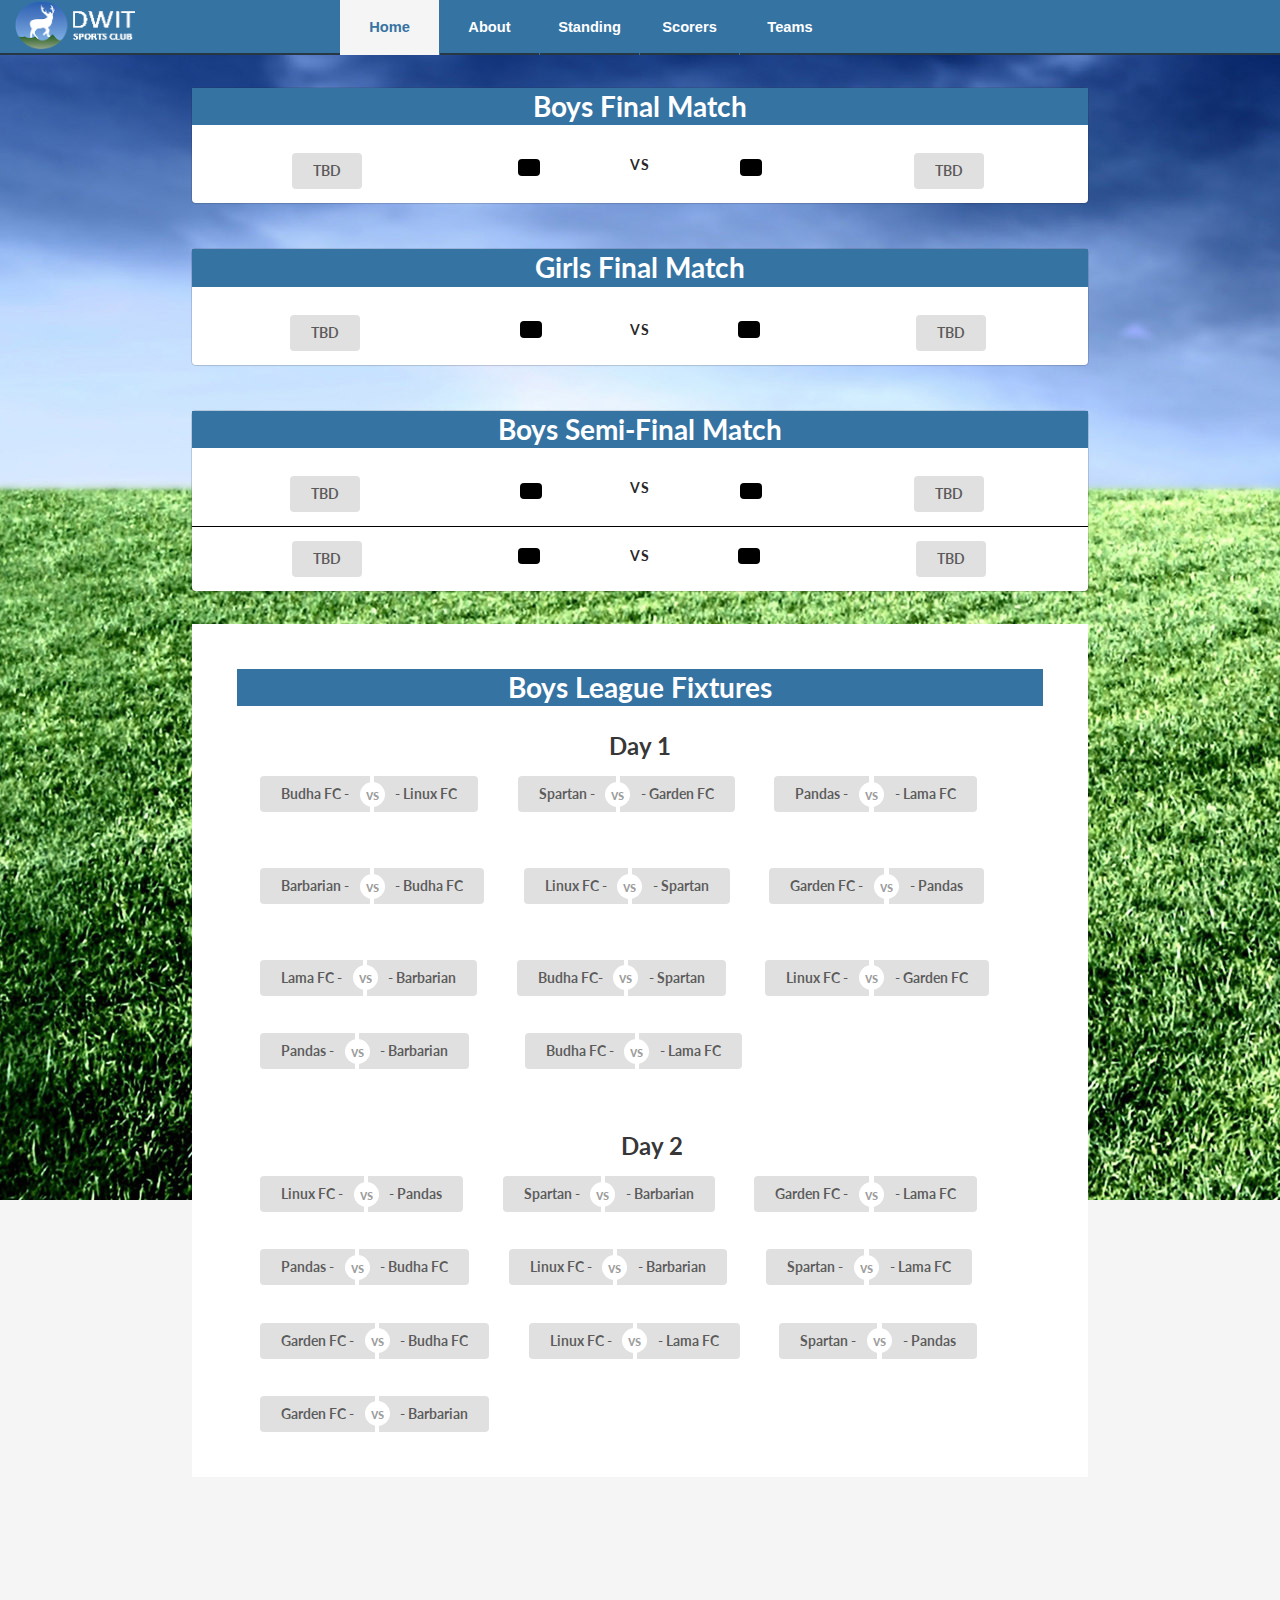
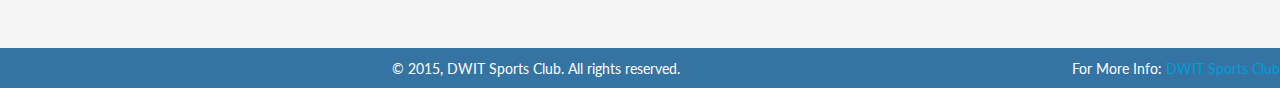
==== index.html @ 23d56b99 "DWIT Futsal Tournament Record" ====
<!DOCTYPE html>
<html>
<head>
	<title>DWIT FUTSAL</title>
	<meta name="viewport" content="width=device-width, initial-scale=1, maximum-scale=1">
	<link rel="shortcut icon" href="img/deerwalk.png" type="image/png"/>
	<link rel="stylesheet" href="normalize.css">
	<link rel="stylesheet" href="style.css">
	<link href='fonts/css?family=PT+Sans:400,700' rel='stylesheet' type='text/css'>
	<script src="js/jquery.js"></script>
	<link rel="stylesheet" type="text/css" href="semantic/dist/semantic.min.css">
	<link rel="stylesheet" type="text/css" href="semantic/examples/kitchensink.css">
	<script src="semantic/dist/semantic.min.js"></script>
	<script>
		$(function() {
			var pull = $('#pull');
				menu = $('nav ul');
				menuHeight = menu.height();

			$(pull).on('click', function(e) {
				e.preventDefault();
				menu.slideToggle();
			});

			$(window).resize(function(){
        		var w = $(window).width();
        		if(w > 320 && menu.is(':hidden')) {
        			menu.removeAttr('style');
        		}
    		});
		});
	</script>
	<style>
	.ui.vertical.divider{
		height: 0px;
	}
	table .thead .tr td{
		text-align:center;
	}
	.ui.label{
		background-color: black;
		margin-left:152px;
		margin-right:152px;
		color:white;
	}
	#content{
		margin:0px auto;
		width:70%;
	}
	#column{
		padding: 45px;
		background-color:white;
	}
	#wrapper{
		background-image: url('img/bg2.jpg');
		background-repeat: no-repeat;
		background-attachment:fixed;	
	}
	#fixtures{
		margin-left:23px;
	}
	</style>
</head>
<body>
	
	<div id="wrapper">
		<nav class="clearfix">
				<img src="img/sws.png" alt="Deerwalk Image" style="height:50px; width:120px;float:left;margin-left:15px;"/>
				<ul class="clearfix">
					<li><a href="index.html" class="active">Home</a></li>
					<li><a href="about.html">About </a></li>
					<li><a href="standing.html" >Standing</a></li>
					<li><a href="scorers.html">Scorers</a></li>
					<li><a href="teams.html">Teams</a></li>
				</ul>
			<a href="#" id="pull">Menu</a>
		</nav>
		<div id="content">
		<br>


<div class="ui two column stackable center aligned grid segment">
	<h1 style="text-align:center;color:white; background-color:#3573A3"> Boys Final Match </h1>
  <div class="column">
    <div class="ui button">TBD</div><div class="ui label large"></div>
  </div>
  <div class="ui vertical divider" style="margin-top:20px;">vs</div>
  <div class="column">
    <div class="ui label large"></div><div class="ui button">TBD</div>
  </div>  
</div>
<br>
<div class="ui two column stackable center aligned grid segment">
		<h1 style="text-align:center; color:white; background-color:#3573A3""> Girls Final Match </h1>
  <div class="column">
    <div class="ui button">TBD  </div> <div class="ui label large"></div>
  </div>
  <div class="ui vertical divider" style="margin-top:23px;">vs</div>
  <div class="column">
   <div class="ui label large"></div> <div class="ui button">TBD</div>
  </div>  
</div>
<br>


<div class="ui two column stackable center aligned grid segment">
		<h1 style="text-align:center; background-color:#3573A3;color:white"> Boys Semi-Final Match  </h1>
  <div class="column" style="border-bottom:1px solid black;">
    <div class="ui button">TBD</div> <div class="ui label large"></div>
  </div>
  <div class="ui vertical divider" style="margin-top:55px;">vs</div>
  <div class="column" style="border-bottom:1px solid black;">
    <div class="ui label large"></div><div class="ui button">TBD</div>
  </div>  
  <br><br>
  
  <div class="column">
    <div class="ui button">TBD</div><div class="ui label large"></div>
  </div>
  <div class="ui vertical divider" style="margin-top:-13px;">vs</div>
  <div class="column">
   <div class="ui label large"></div> <div class="ui button">TBD</div>
  </div> 
</div>
<br>
<div id="column">

		<h1 style="text-align:center;color:white; background-color:#3573A3""> Boys League Fixtures </h1>
		  <h2 style="text-align:center">Day 1</h2>
<div id="fixtures">
	 <div class="ui buttons">
    <div class="ui button">Budha FC - </div>
    <div class="or"></div>
    <div class="ui button"> - Linux FC</div>
  </div>
  &nbsp;  &nbsp;  &nbsp;  &nbsp;
  	 <div class="ui buttons">
    <div class="ui  button">Spartan - </div>
    <div class="or"></div>
    <div class="ui button"> - Garden FC</div>
  </div>
    &nbsp;  &nbsp;  &nbsp;  &nbsp;

  	 <div class="ui buttons">
    <div class="ui button">Pandas - </div>
    <div class="or"></div>
    <div class="ui button"> - Lama FC</div>
  </div>
   <br><br><br><br>  
   
  	 <div class="ui buttons">
    <div class="ui button">Barbarian - </div>
    <div class="or"></div>
    <div class="ui button"> - Budha FC</div>
  </div>
    &nbsp;  &nbsp; &nbsp; &nbsp; 

  	 <div class="ui buttons">
    <div class="ui  button">Linux FC - </div>
    <div class="or"></div>
    <div class="ui button"> - Spartan</div>
  </div>
  
    &nbsp;  &nbsp; &nbsp; &nbsp;
  
  <div class="ui buttons">
    <div class="ui button">Garden FC - </div>
    <div class="or"></div>
    <div class="ui button"> - Pandas</div>
  </div>
   <br><br><br><br>  
  	 <div class="ui buttons">
    <div class="ui button">Lama FC - </div>
    <div class="or"></div>
    <div class="ui button"> - Barbarian</div>
  </div>
    &nbsp;  &nbsp;  &nbsp;  &nbsp;

  	 <div class="ui buttons">
    <div class="ui button">Budha FC- </div>
    <div class="or"></div>
    <div class="ui button"> - Spartan</div>
  </div>
    &nbsp;  &nbsp;  &nbsp;  &nbsp; 

  	 <div class="ui buttons">
    <div class="ui button">Linux FC - </div>
    <div class="or"></div>
    <div class="ui button"> - Garden FC</div>
  </div>
    <br><br><br> 

  	 <div class="ui buttons">
    <div class="ui button">Pandas - </div>
    <div class="or"></div>
    <div class="ui button"> - Barbarian</div>
  </div>
      &nbsp;  &nbsp;  &nbsp;  &nbsp;  &nbsp;  &nbsp;    

  <div class="ui buttons">
    <div class="ui button">Budha FC - </div>
    <div class="or"></div>
    <div class="ui button"> - Lama FC</div>
  </div>
  &nbsp;  &nbsp;  &nbsp;  &nbsp;  &nbsp;  
  
  
  <br> <br> <br>
  
		  <h2 style="text-align:center">Day 2</h2>
  
  	 <div class="ui buttons">
    <div class="ui button">Linux FC - </div>
    <div class="or"></div>
    <div class="ui button"> - Pandas </div>
  </div>
    &nbsp;  &nbsp;  &nbsp;  &nbsp;

  	 <div class="ui buttons">
    <div class="ui button">Spartan - </div>
    <div class="or"></div>
    <div class="ui button"> - Barbarian</div>
  </div>
    &nbsp;  &nbsp; &nbsp;  &nbsp; 

  	 <div class="ui buttons">
    <div class="ui  button">Garden FC - </div>
    <div class="or"></div>
    <div class="ui button"> - Lama FC</div>
  </div>
    <br><br><br>

  	 <div class="ui buttons">
    <div class="ui button">Pandas - </div>
    <div class="or"></div>
    <div class="ui button"> - Budha FC</div>
  </div>
      &nbsp;  &nbsp;  &nbsp;  &nbsp;

  
  <div class="ui buttons">
    <div class="ui button">Linux FC - </div>
    <div class="or"></div>
    <div class="ui button"> - Barbarian</div>
  </div>
  
  &nbsp; &nbsp; &nbsp; &nbsp; 
  
  	 <div class="ui buttons">
    <div class="ui button">Spartan - </div>
    <div class="or"></div>
    <div class="ui button"> - Lama FC</div>
  </div>
    <br><br><br>

  	 <div class="ui buttons">
    <div class="ui button">Garden FC - </div>
    <div class="or"></div>
    <div class="ui button"> - Budha FC</div>
  </div>
    &nbsp;  &nbsp; &nbsp; &nbsp;  

  	 <div class="ui buttons">
    <div class="ui button">Linux FC - </div>
    <div class="or"></div>
    <div class="ui button"> - Lama FC</div>
  </div>
    &nbsp;  &nbsp; &nbsp;  &nbsp; 

  	 <div class="ui buttons">
    <div class="ui button">Spartan - </div>
    <div class="or"></div>
    <div class="ui button"> - Pandas</div>
  </div>
  
    <br><br><br>

   <div class="ui buttons">
    <div class="ui button">Garden FC - </div>
    <div class="or"></div>
    <div class="ui button"> - Barbarian</div>
  </div>
  </div>
  </div>
  <br>
<br>
<br><br><br><br>
</div>
		<div id="footer">
				<p style="margin-top:12px;color:white;">&copy; 2015, DWIT Sports Club. All rights reserved. <span style="float:right;">For More Info: <a href="http://goo.gl/nZPmfC"> DWIT Sports Club</a></span></p>
		</div>
</body>
</html>
---- style.css ----
/* Clearfix */
.clearfix:before,
.clearfix:after {
    content: " ";
    display: table;
}
.clearfix:after {
    clear: both;
}
.clearfix {
    *zoom: 1;
}

/* Basic Styles */
body {
	background-color: #ece8e5;
	
}

#content {
	padding-bottom:100px; /* Height of the footer element */
	width:95%;
	margin:0px auto;
}
a.active { 
	background-color: whitesmoke;
	color:#3573A3; 
}
#footer {
	background:#3573A3;
	width:100%;
	height:40px;
	position:absolute;
	bottom:0;
	left:0;
	text-align:center;
}
#wrapper{
	background-color: whitesmoke;
	min-height:100%;
	position:relative;
	
}
nav {
	height: 55px;
	width: 100%;
	background: #3573A3;
	font-size: 11pt;
	font-family: 'PT Sans', Arial, sans-serif;
	font-weight: bold;
	position: relative;
	border-bottom: 2px solid #283744;
}
nav ul {
	padding: 0;
	margin: 0 auto;
	width: 600px;
	height: 40px;
}
nav li {
	display: inline;
	float: left;
}
nav a {
	color: #fff;
	display: inline-block;
	width: 100px;
	text-align: center;
	text-decoration: none;
	line-height: 55px;
}
nav li a {
	border-right: 1px solid #3573A3;
	box-sizing:border-box;
	-moz-box-sizing:border-box;
	-webkit-box-sizing:border-box;
}
nav li:last-child a {
	border-right: 0;
}
nav a:hover, nav a:active {
	background-color: white;
	color: #3573A3;
}
nav a#pull {
	display: none;
}

/*Styles for screen 600px and lower*/
@media screen and (max-width: 600px) {
	nav { 
  		height: auto;
  	}
  	nav ul {
  		width: 100%;
  		display: block;
  		height: auto;
  	}
  	nav li {
  		width: 50%;
  		float: left;
  		position: relative;
  	}
  	nav li a {
		border-bottom: 1px solid #576979;
		border-right: 1px solid #576979;
	}
  	nav a {
	  	text-align: left;
	  	width: 100%;
	  	text-indent: 25px;
  	}
}

/*Styles for screen 515px and lower*/
@media only screen and (max-width : 480px) {
	nav {
		border-bottom: 0;
	}
	nav ul {
		display: none;
		height: auto;
	}
	nav a#pull {
		display: block;
		background-color: #283744;
		width: 100%;
		position: relative;
	}
	nav a#pull:after {
		content:"";
		background: url('nav-icon.png') no-repeat;
		width: 30px;
		height: 30px;
		display: inline-block;
		position: absolute;
		right: 15px;
		top: 10px;
	}
}

/*Smartphone*/
@media only screen and (max-width : 320px) {
	nav li {
		display: block;
		float: none;
		width: 100%;
	}
	nav li a {
		border-bottom: 1px solid #576979;
	}
}
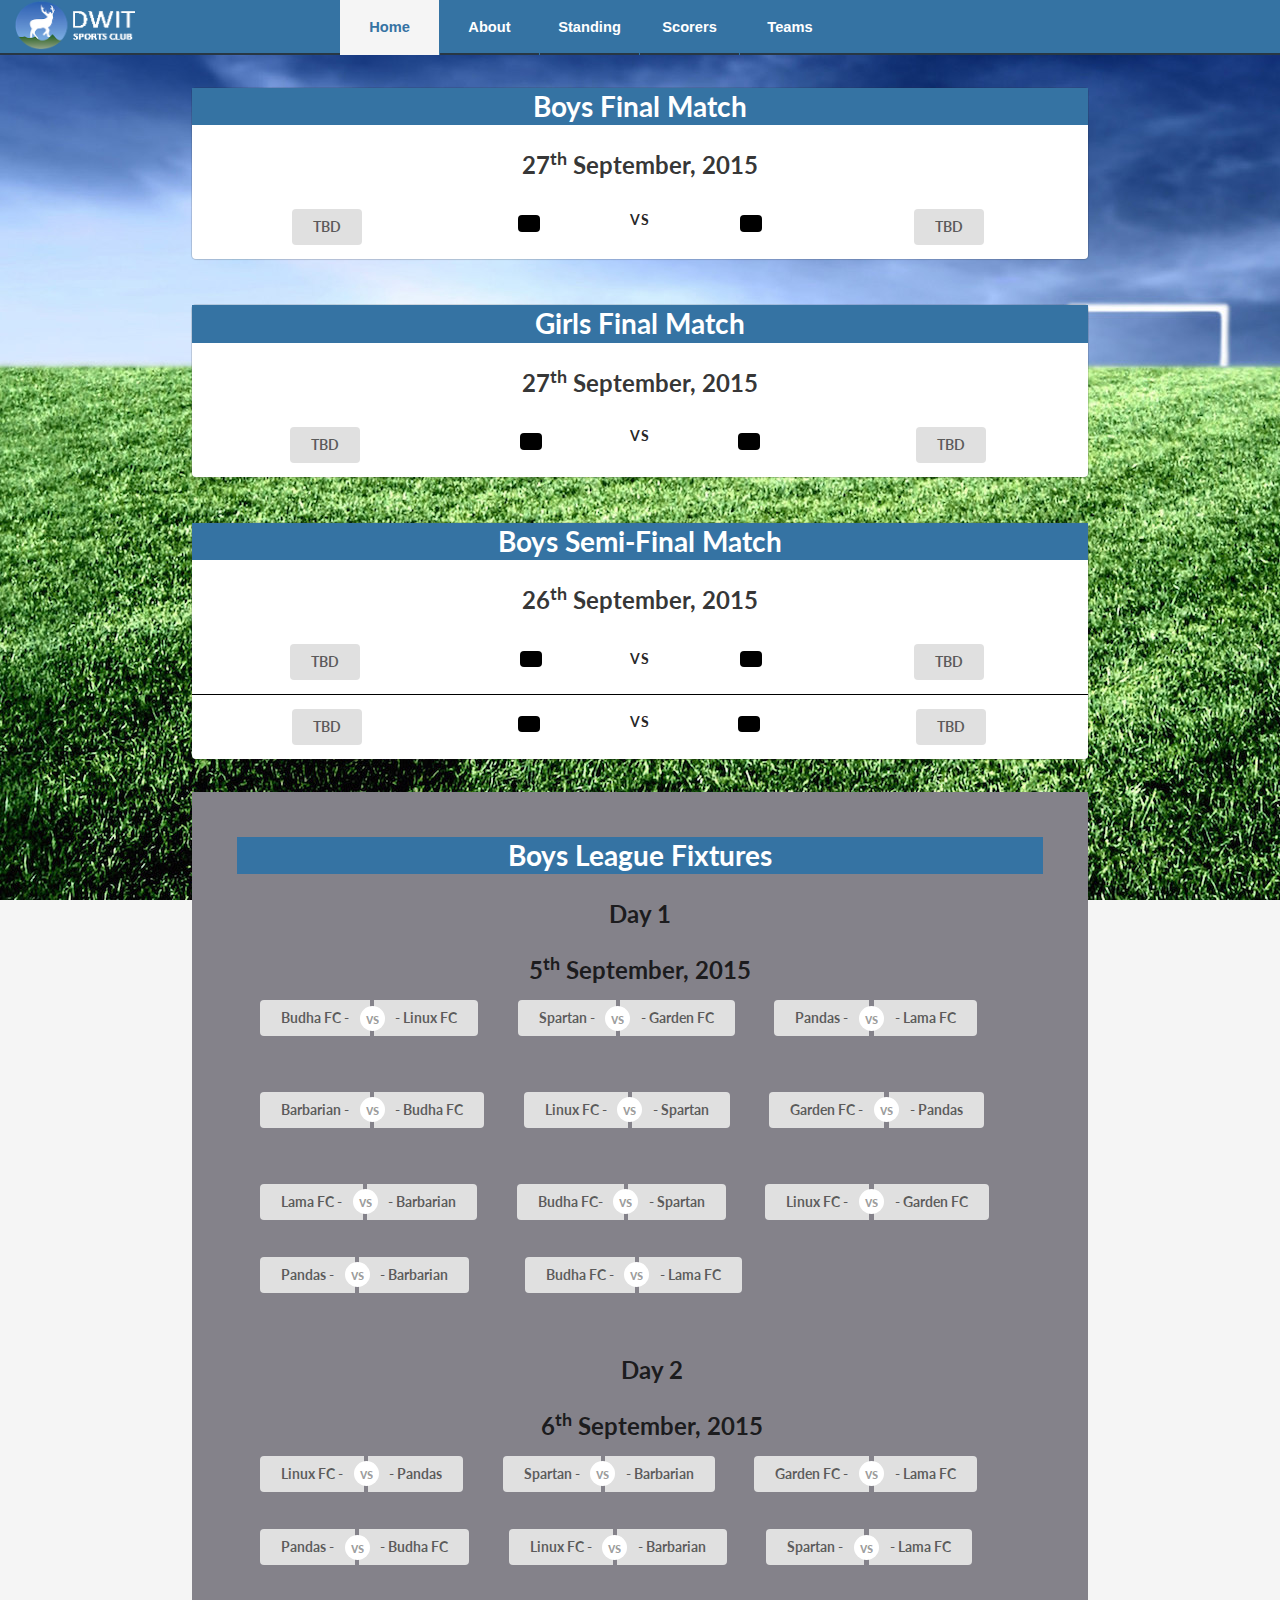
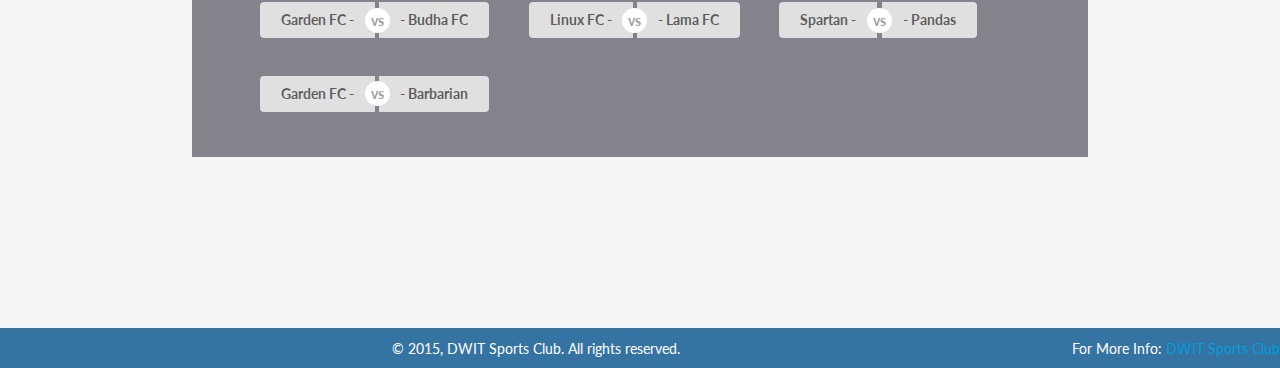
==== commit 99d3ba6e: "Date Modified" ====
--- a/index.html
+++ b/index.html
@@ -49,7 +49,7 @@
 	}
 	#column{
 		padding: 45px;
-		background-color:white;
+		background-color:rgb(132, 130, 138);
 	}
 	#wrapper{
 		background-image: url('img/bg2.jpg');
@@ -81,10 +81,12 @@
 
 <div class="ui two column stackable center aligned grid segment">
 	<h1 style="text-align:center;color:white; background-color:#3573A3"> Boys Final Match </h1>
+		  <h2 style="text-align:center">27<sup>th</sup> September, 2015</h2>
+
   <div class="column">
     <div class="ui button">TBD</div><div class="ui label large"></div>
   </div>
-  <div class="ui vertical divider" style="margin-top:20px;">vs</div>
+  <div class="ui vertical divider" style="margin-top:47px;">vs</div>
   <div class="column">
     <div class="ui label large"></div><div class="ui button">TBD</div>
   </div>  
@@ -92,10 +94,11 @@
 <br>
 <div class="ui two column stackable center aligned grid segment">
 		<h1 style="text-align:center; color:white; background-color:#3573A3""> Girls Final Match </h1>
+		<h2 style="text-align:center">27<sup>th</sup> September, 2015</h2>
   <div class="column">
     <div class="ui button">TBD  </div> <div class="ui label large"></div>
   </div>
-  <div class="ui vertical divider" style="margin-top:23px;">vs</div>
+  <div class="ui vertical divider" style="margin-top:45px;">vs</div>
   <div class="column">
    <div class="ui label large"></div> <div class="ui button">TBD</div>
   </div>  
@@ -105,10 +108,12 @@
 
 <div class="ui two column stackable center aligned grid segment">
 		<h1 style="text-align:center; background-color:#3573A3;color:white"> Boys Semi-Final Match  </h1>
+		<h2 style="text-align:center">26<sup>th</sup> September, 2015</h2>
+
   <div class="column" style="border-bottom:1px solid black;">
     <div class="ui button">TBD</div> <div class="ui label large"></div>
   </div>
-  <div class="ui vertical divider" style="margin-top:55px;">vs</div>
+  <div class="ui vertical divider" style="margin-top:81px;">vs</div>
   <div class="column" style="border-bottom:1px solid black;">
     <div class="ui label large"></div><div class="ui button">TBD</div>
   </div>  
@@ -117,7 +122,7 @@
   <div class="column">
     <div class="ui button">TBD</div><div class="ui label large"></div>
   </div>
-  <div class="ui vertical divider" style="margin-top:-13px;">vs</div>
+  <div class="ui vertical divider" style="margin-top:18px;">vs</div>
   <div class="column">
    <div class="ui label large"></div> <div class="ui button">TBD</div>
   </div> 
@@ -127,6 +132,8 @@
 
 		<h1 style="text-align:center;color:white; background-color:#3573A3""> Boys League Fixtures </h1>
 		  <h2 style="text-align:center">Day 1</h2>
+		  <h2 style="text-align:center">5<sup>th</sup> September, 2015</h2>
+
 <div id="fixtures">
 	 <div class="ui buttons">
     <div class="ui button">Budha FC - </div>
@@ -208,6 +215,7 @@
   <br> <br> <br>
   
 		  <h2 style="text-align:center">Day 2</h2>
+		  <h2 style="text-align:center">6<sup>th</sup> September, 2015</h2>
   
   	 <div class="ui buttons">
     <div class="ui button">Linux FC - </div>
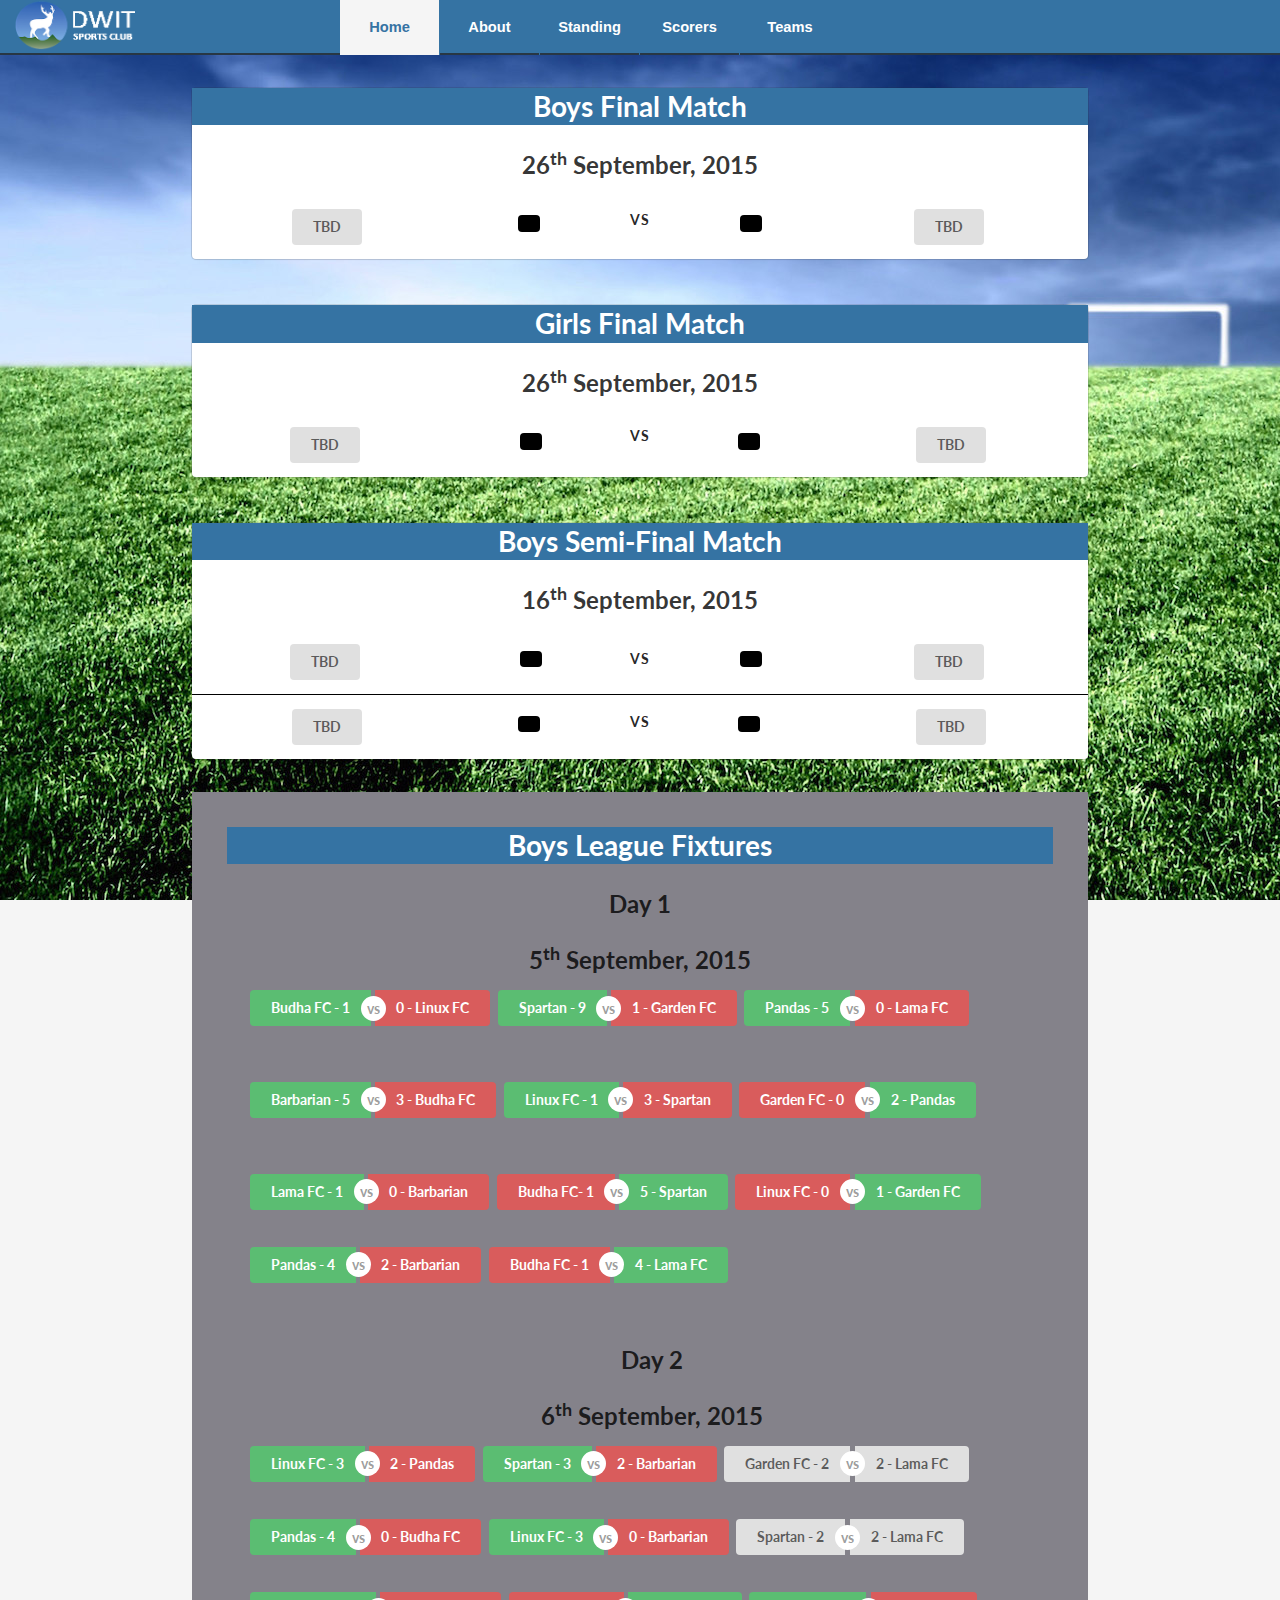
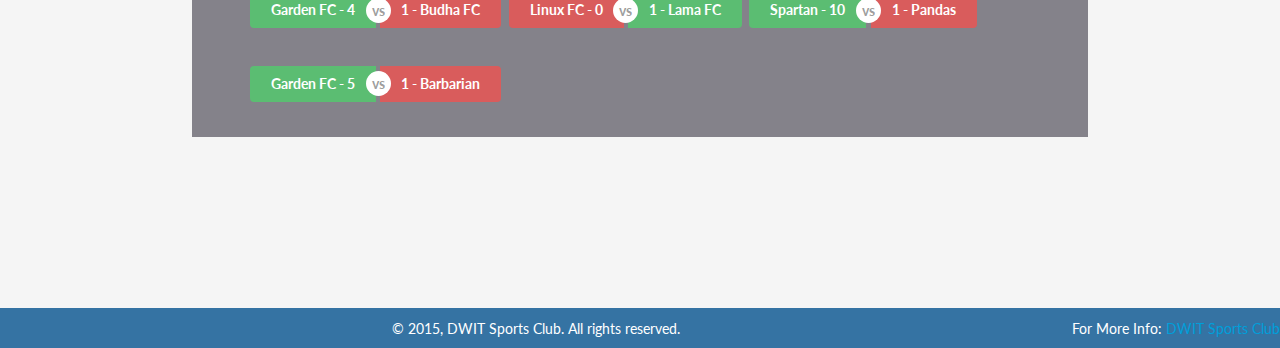
==== commit 7cf18318: "Few Changes" ====
--- a/index.html
+++ b/index.html
@@ -48,7 +48,7 @@
 		width:70%;
 	}
 	#column{
-		padding: 45px;
+		padding: 35px;
 		background-color:rgb(132, 130, 138);
 	}
 	#wrapper{
@@ -81,7 +81,7 @@
 
 <div class="ui two column stackable center aligned grid segment">
 	<h1 style="text-align:center;color:white; background-color:#3573A3"> Boys Final Match </h1>
-		  <h2 style="text-align:center">27<sup>th</sup> September, 2015</h2>
+		  <h2 style="text-align:center">26<sup>th</sup> September, 2015</h2>
 
   <div class="column">
     <div class="ui button">TBD</div><div class="ui label large"></div>
@@ -94,7 +94,7 @@
 <br>
 <div class="ui two column stackable center aligned grid segment">
 		<h1 style="text-align:center; color:white; background-color:#3573A3""> Girls Final Match </h1>
-		<h2 style="text-align:center">27<sup>th</sup> September, 2015</h2>
+		<h2 style="text-align:center">26<sup>th</sup> September, 2015</h2>
   <div class="column">
     <div class="ui button">TBD  </div> <div class="ui label large"></div>
   </div>
@@ -108,7 +108,7 @@
 
 <div class="ui two column stackable center aligned grid segment">
 		<h1 style="text-align:center; background-color:#3573A3;color:white"> Boys Semi-Final Match  </h1>
-		<h2 style="text-align:center">26<sup>th</sup> September, 2015</h2>
+		<h2 style="text-align:center">16<sup>th</sup> September, 2015</h2>
 
   <div class="column" style="border-bottom:1px solid black;">
     <div class="ui button">TBD</div> <div class="ui label large"></div>
@@ -136,81 +136,71 @@
 
 <div id="fixtures">
 	 <div class="ui buttons">
-    <div class="ui button">Budha FC - </div>
-    <div class="or"></div>
-    <div class="ui button"> - Linux FC</div>
-  </div>
-  &nbsp;  &nbsp;  &nbsp;  &nbsp;
-  	 <div class="ui buttons">
-    <div class="ui  button">Spartan - </div>
-    <div class="or"></div>
-    <div class="ui button"> - Garden FC</div>
-  </div>
-    &nbsp;  &nbsp;  &nbsp;  &nbsp;
-
-  	 <div class="ui buttons">
-    <div class="ui button">Pandas - </div>
-    <div class="or"></div>
-    <div class="ui button"> - Lama FC</div>
+    <div class="ui positive button">Budha FC - 1</div>
+    <div class="or"></div>
+    <div class="ui negative button">0 - Linux FC</div>
+  </div>
+  	 <div class="ui buttons">
+    <div class="ui positive button">Spartan - 9</div>
+    <div class="or"></div>
+    <div class="ui negative button">1 - Garden FC</div>
+  </div>
+
+  	 <div class="ui buttons">
+    <div class="ui positive button">Pandas - 5</div>
+    <div class="or"></div>
+    <div class="ui negative button">0 - Lama FC</div>
   </div>
    <br><br><br><br>  
    
   	 <div class="ui buttons">
-    <div class="ui button">Barbarian - </div>
-    <div class="or"></div>
-    <div class="ui button"> - Budha FC</div>
-  </div>
-    &nbsp;  &nbsp; &nbsp; &nbsp; 
-
-  	 <div class="ui buttons">
-    <div class="ui  button">Linux FC - </div>
-    <div class="or"></div>
-    <div class="ui button"> - Spartan</div>
-  </div>
-  
-    &nbsp;  &nbsp; &nbsp; &nbsp;
-  
+    <div class="ui positive button">Barbarian - 5</div>
+    <div class="or"></div>
+    <div class="ui negative button">3 - Budha FC</div>
+  </div>
+
+  	 <div class="ui buttons">
+    <div class="ui positive button">Linux FC - 1</div>
+    <div class="or"></div>
+    <div class="ui negative button">3 - Spartan</div>
+  </div>
+    
   <div class="ui buttons">
-    <div class="ui button">Garden FC - </div>
-    <div class="or"></div>
-    <div class="ui button"> - Pandas</div>
+    <div class="ui negative button">Garden FC - 0</div>
+    <div class="or"></div>
+    <div class="ui positive button">2 - Pandas</div>
   </div>
    <br><br><br><br>  
   	 <div class="ui buttons">
-    <div class="ui button">Lama FC - </div>
-    <div class="or"></div>
-    <div class="ui button"> - Barbarian</div>
-  </div>
-    &nbsp;  &nbsp;  &nbsp;  &nbsp;
-
-  	 <div class="ui buttons">
-    <div class="ui button">Budha FC- </div>
-    <div class="or"></div>
-    <div class="ui button"> - Spartan</div>
-  </div>
-    &nbsp;  &nbsp;  &nbsp;  &nbsp; 
-
-  	 <div class="ui buttons">
-    <div class="ui button">Linux FC - </div>
-    <div class="or"></div>
-    <div class="ui button"> - Garden FC</div>
+    <div class="ui positive button">Lama FC - 1</div>
+    <div class="or"></div>
+    <div class="ui negative button">0 - Barbarian</div>
+  </div>
+
+  	 <div class="ui buttons">
+    <div class="ui negative button">Budha FC- 1</div>
+    <div class="or"></div>
+    <div class="ui positive button">5 - Spartan</div>
+  </div>
+
+  	 <div class="ui buttons">
+    <div class="ui negative button">Linux FC - 0</div>
+    <div class="or"></div>
+    <div class="ui positive button">1 - Garden FC</div>
   </div>
     <br><br><br> 
 
   	 <div class="ui buttons">
-    <div class="ui button">Pandas - </div>
-    <div class="or"></div>
-    <div class="ui button"> - Barbarian</div>
-  </div>
-      &nbsp;  &nbsp;  &nbsp;  &nbsp;  &nbsp;  &nbsp;    
+    <div class="ui positive button">Pandas - 4</div>
+    <div class="or"></div>
+    <div class="ui negative button">2 - Barbarian</div>
+  </div>
 
   <div class="ui buttons">
-    <div class="ui button">Budha FC - </div>
-    <div class="or"></div>
-    <div class="ui button"> - Lama FC</div>
-  </div>
-  &nbsp;  &nbsp;  &nbsp;  &nbsp;  &nbsp;  
-  
+    <div class="ui negative button">Budha FC - 1</div>
+    <div class="or"></div>
+    <div class="ui positive button">4 - Lama FC</div>
+  </div>  
   
   <br> <br> <br>
   
@@ -218,75 +208,66 @@
 		  <h2 style="text-align:center">6<sup>th</sup> September, 2015</h2>
   
   	 <div class="ui buttons">
-    <div class="ui button">Linux FC - </div>
-    <div class="or"></div>
-    <div class="ui button"> - Pandas </div>
-  </div>
-    &nbsp;  &nbsp;  &nbsp;  &nbsp;
-
-  	 <div class="ui buttons">
-    <div class="ui button">Spartan - </div>
-    <div class="or"></div>
-    <div class="ui button"> - Barbarian</div>
-  </div>
-    &nbsp;  &nbsp; &nbsp;  &nbsp; 
-
-  	 <div class="ui buttons">
-    <div class="ui  button">Garden FC - </div>
-    <div class="or"></div>
-    <div class="ui button"> - Lama FC</div>
+    <div class="ui positive button">Linux FC - 3</div>
+    <div class="or"></div>
+    <div class="ui negative button">2 - Pandas </div>
+  </div>
+
+  	 <div class="ui buttons">
+    <div class="ui positive button">Spartan - 3</div>
+    <div class="or"></div>
+    <div class="ui negative button">2 - Barbarian</div>
+  </div>
+
+  	 <div class="ui buttons">
+    <div class="ui  button">Garden FC - 2</div>
+    <div class="or"></div>
+    <div class="ui button">2 - Lama FC</div>
   </div>
     <br><br><br>
 
   	 <div class="ui buttons">
-    <div class="ui button">Pandas - </div>
-    <div class="or"></div>
-    <div class="ui button"> - Budha FC</div>
-  </div>
-      &nbsp;  &nbsp;  &nbsp;  &nbsp;
-
+    <div class="ui positive button">Pandas - 4</div>
+    <div class="or"></div>
+    <div class="ui negative button">0 - Budha FC</div>
+  </div>
   
   <div class="ui buttons">
-    <div class="ui button">Linux FC - </div>
-    <div class="or"></div>
-    <div class="ui button"> - Barbarian</div>
-  </div>
-  
-  &nbsp; &nbsp; &nbsp; &nbsp; 
-  
-  	 <div class="ui buttons">
-    <div class="ui button">Spartan - </div>
-    <div class="or"></div>
-    <div class="ui button"> - Lama FC</div>
+    <div class="ui positive button">Linux FC - 3</div>
+    <div class="or"></div>
+    <div class="ui negative button">0 - Barbarian</div>
+  </div>
+    
+  	 <div class="ui buttons">
+    <div class="ui button">Spartan - 2</div>
+    <div class="or"></div>
+    <div class="ui button">2 - Lama FC</div>
   </div>
     <br><br><br>
 
   	 <div class="ui buttons">
-    <div class="ui button">Garden FC - </div>
-    <div class="or"></div>
-    <div class="ui button"> - Budha FC</div>
-  </div>
-    &nbsp;  &nbsp; &nbsp; &nbsp;  
-
-  	 <div class="ui buttons">
-    <div class="ui button">Linux FC - </div>
-    <div class="or"></div>
-    <div class="ui button"> - Lama FC</div>
-  </div>
-    &nbsp;  &nbsp; &nbsp;  &nbsp; 
-
-  	 <div class="ui buttons">
-    <div class="ui button">Spartan - </div>
-    <div class="or"></div>
-    <div class="ui button"> - Pandas</div>
+    <div class="ui positive button">Garden FC - 4</div>
+    <div class="or"></div>
+    <div class="ui negative button">1 - Budha FC</div>
+  </div>
+  	 <div class="ui buttons">
+    <div class="ui negative button">Linux FC - 0</div>
+    <div class="or"></div>
+    <div class="ui positive button">1 - Lama FC</div>
+  </div>
+
+  	 <div class="ui buttons">
+    <div class="ui positive button">Spartan - 10</div>
+    <div class="or"></div>
+    <div class="ui negative button">1 - Pandas</div>
   </div>
   
     <br><br><br>
 
    <div class="ui buttons">
-    <div class="ui button">Garden FC - </div>
-    <div class="or"></div>
-    <div class="ui button"> - Barbarian</div>
+    <div class="ui positive button">Garden FC - 5</div>
+    <div class="or"></div>
+    <div class="ui negative button">1 - Barbarian</div>
   </div>
   </div>
   </div>
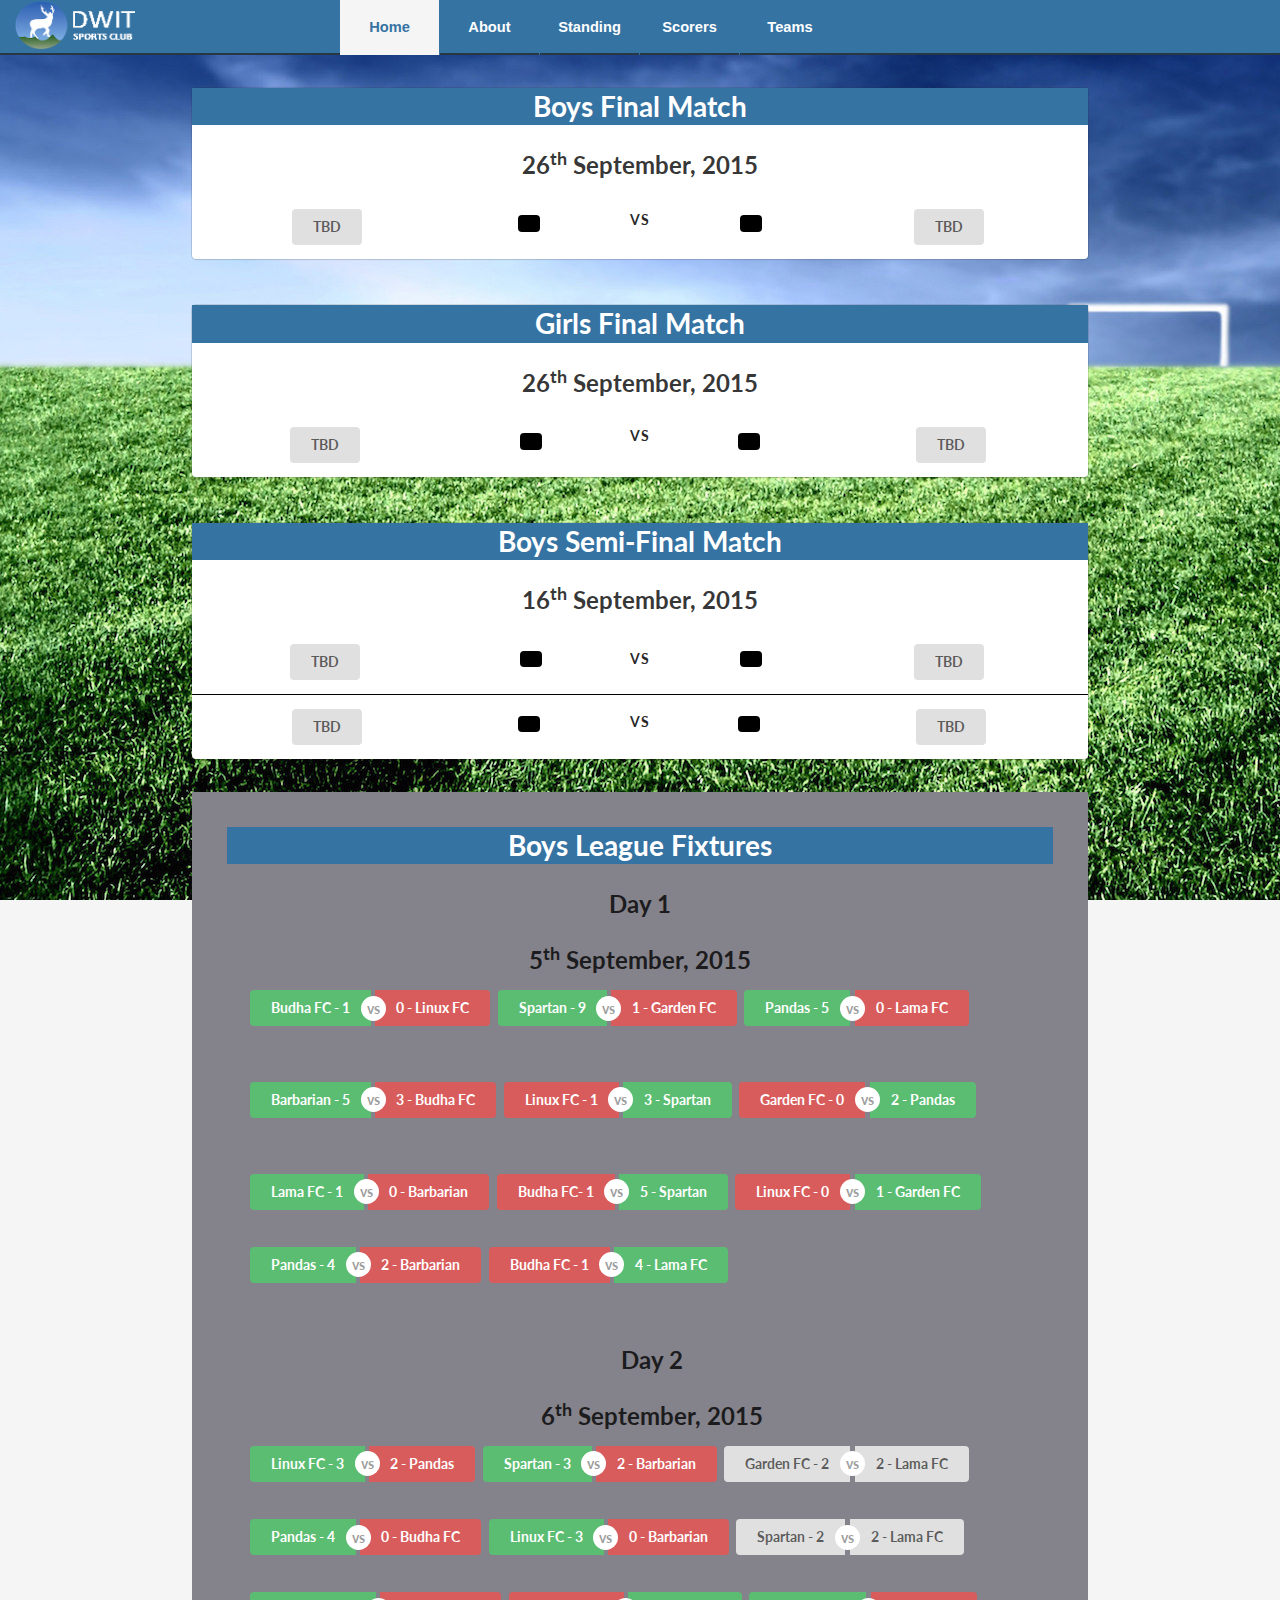
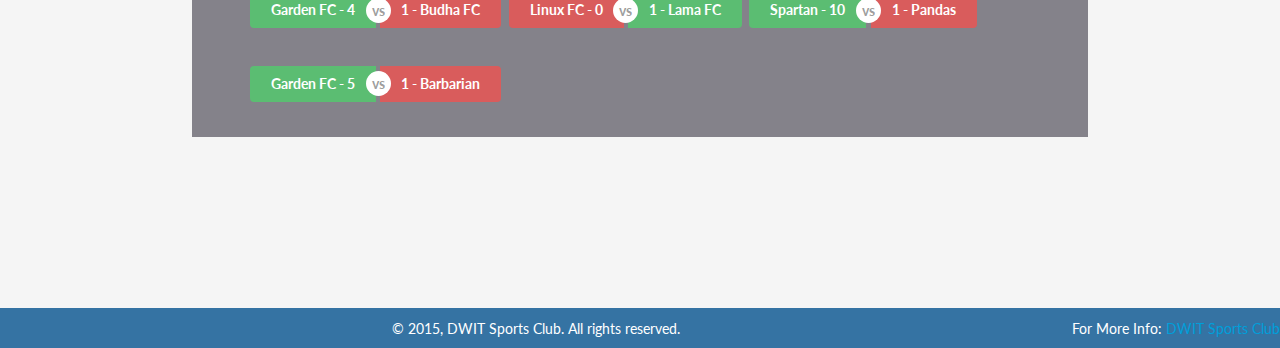
==== commit 5111b1f3: "Few Changes" ====
--- a/index.html
+++ b/index.html
@@ -160,9 +160,9 @@
   </div>
 
   	 <div class="ui buttons">
-    <div class="ui positive button">Linux FC - 1</div>
-    <div class="or"></div>
-    <div class="ui negative button">3 - Spartan</div>
+    <div class="ui negative button">Linux FC - 1</div>
+    <div class="or"></div>
+    <div class="ui positive button">3 - Spartan</div>
   </div>
     
   <div class="ui buttons">
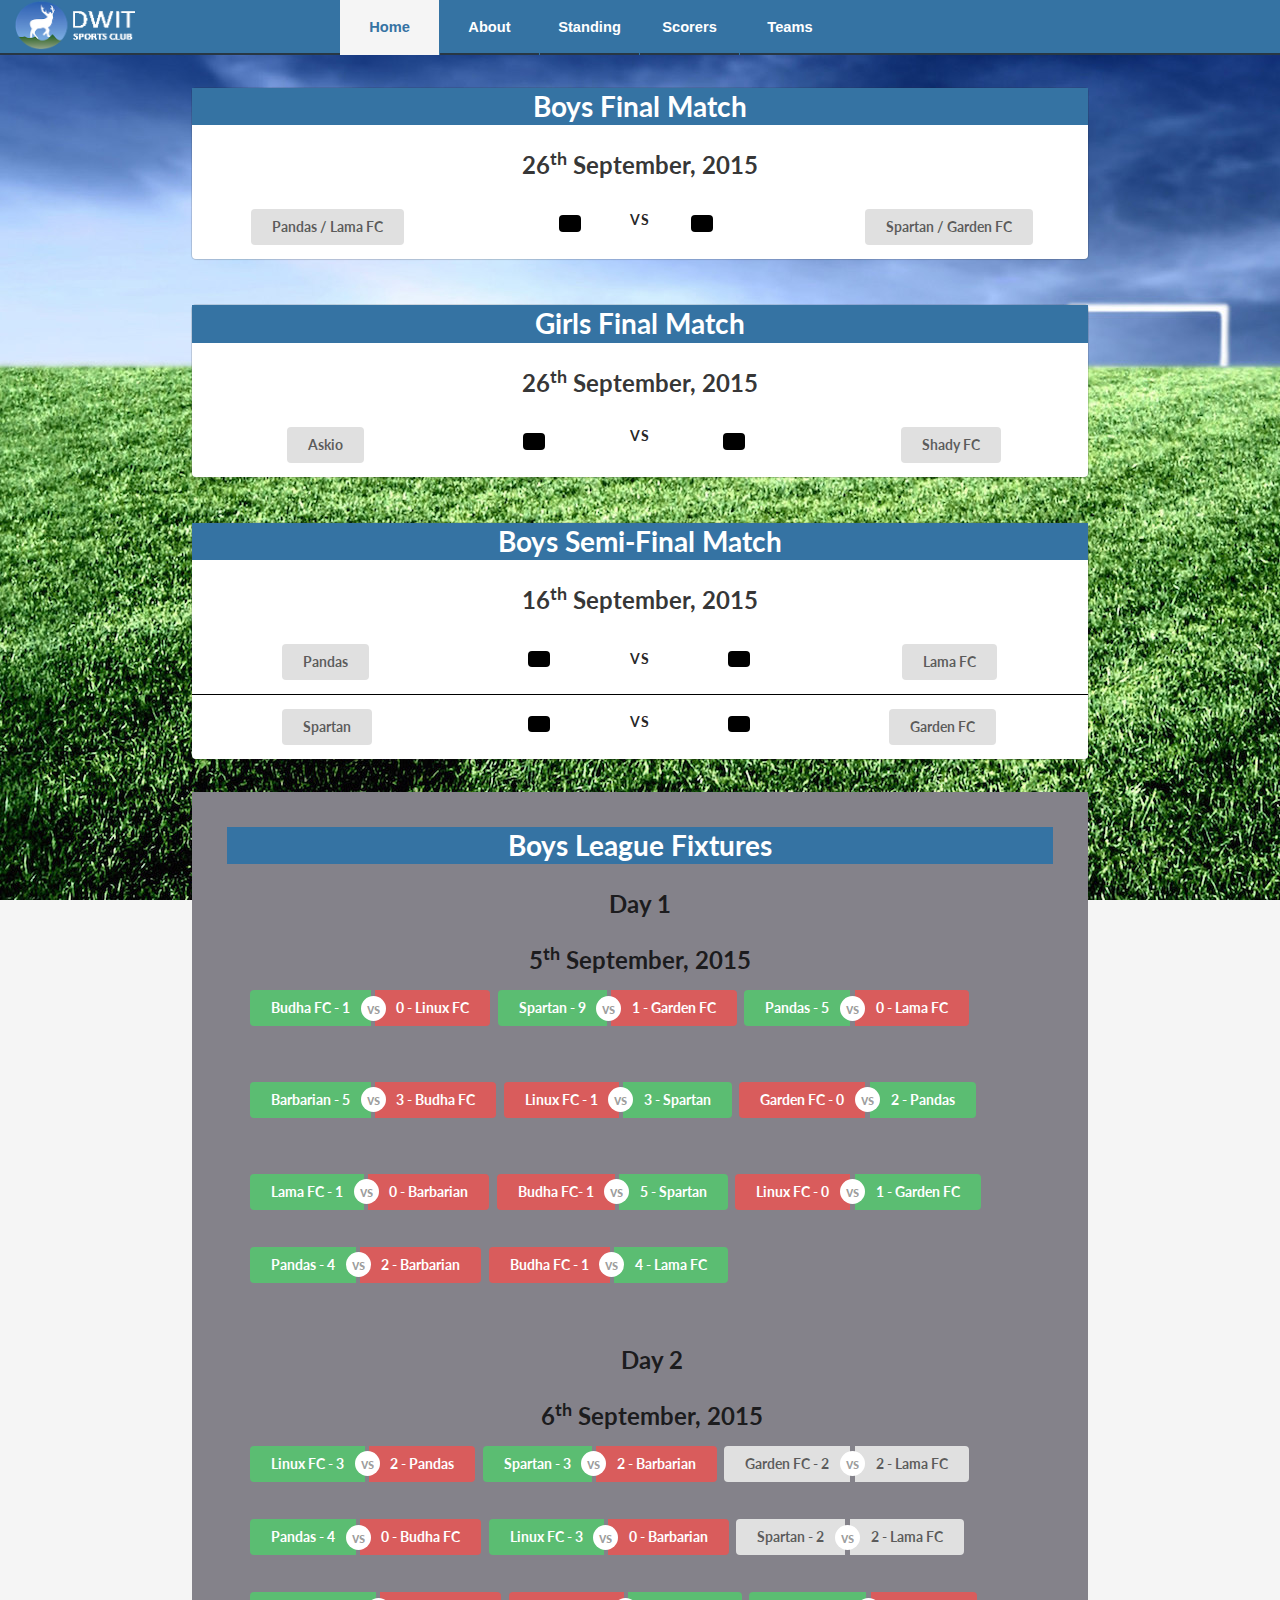
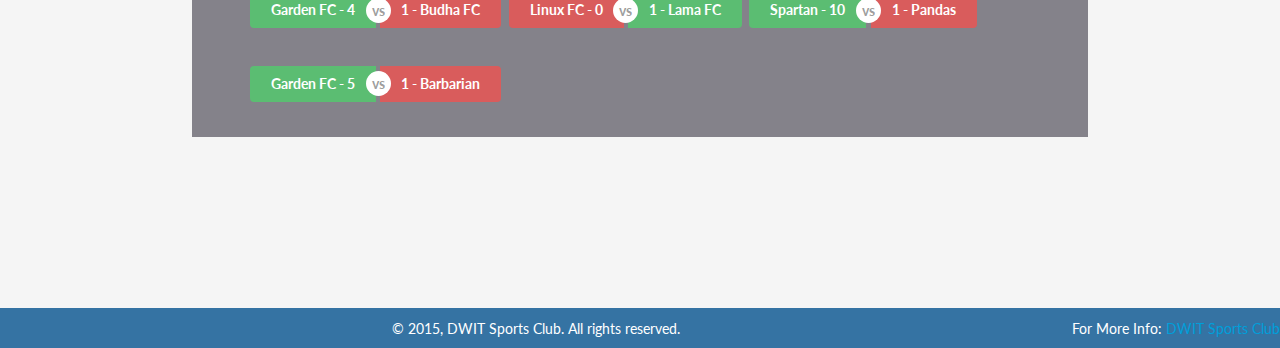
==== commit c148b2d2: "Semi Final Updated" ====
--- a/index.html
+++ b/index.html
@@ -84,11 +84,11 @@
 		  <h2 style="text-align:center">26<sup>th</sup> September, 2015</h2>
 
   <div class="column">
-    <div class="ui button">TBD</div><div class="ui label large"></div>
+    <div class="ui button">Pandas / Lama FC</div><div class="ui label large"></div>
   </div>
   <div class="ui vertical divider" style="margin-top:47px;">vs</div>
   <div class="column">
-    <div class="ui label large"></div><div class="ui button">TBD</div>
+    <div class="ui label large"></div><div class="ui button">Spartan / Garden FC</div>
   </div>  
 </div>
 <br>
@@ -96,11 +96,11 @@
 		<h1 style="text-align:center; color:white; background-color:#3573A3""> Girls Final Match </h1>
 		<h2 style="text-align:center">26<sup>th</sup> September, 2015</h2>
   <div class="column">
-    <div class="ui button">TBD  </div> <div class="ui label large"></div>
+    <div class="ui button">Askio  </div> <div class="ui label large"></div>
   </div>
   <div class="ui vertical divider" style="margin-top:45px;">vs</div>
   <div class="column">
-   <div class="ui label large"></div> <div class="ui button">TBD</div>
+   <div class="ui label large"></div> <div class="ui button">Shady FC</div>
   </div>  
 </div>
 <br>
@@ -111,20 +111,20 @@
 		<h2 style="text-align:center">16<sup>th</sup> September, 2015</h2>
 
   <div class="column" style="border-bottom:1px solid black;">
-    <div class="ui button">TBD</div> <div class="ui label large"></div>
+    <div class="ui button">Pandas</div> <div class="ui label large"></div>
   </div>
   <div class="ui vertical divider" style="margin-top:81px;">vs</div>
   <div class="column" style="border-bottom:1px solid black;">
-    <div class="ui label large"></div><div class="ui button">TBD</div>
+    <div class="ui label large"></div><div class="ui button">Lama FC</div>
   </div>  
   <br><br>
   
   <div class="column">
-    <div class="ui button">TBD</div><div class="ui label large"></div>
+    <div class="ui button">Spartan</div><div class="ui label large""></div>
   </div>
   <div class="ui vertical divider" style="margin-top:18px;">vs</div>
   <div class="column">
-   <div class="ui label large"></div> <div class="ui button">TBD</div>
+   <div class="ui label large"></div> <div class="ui button" style="margin-left: -17px;">Garden FC</div>
   </div> 
 </div>
 <br>
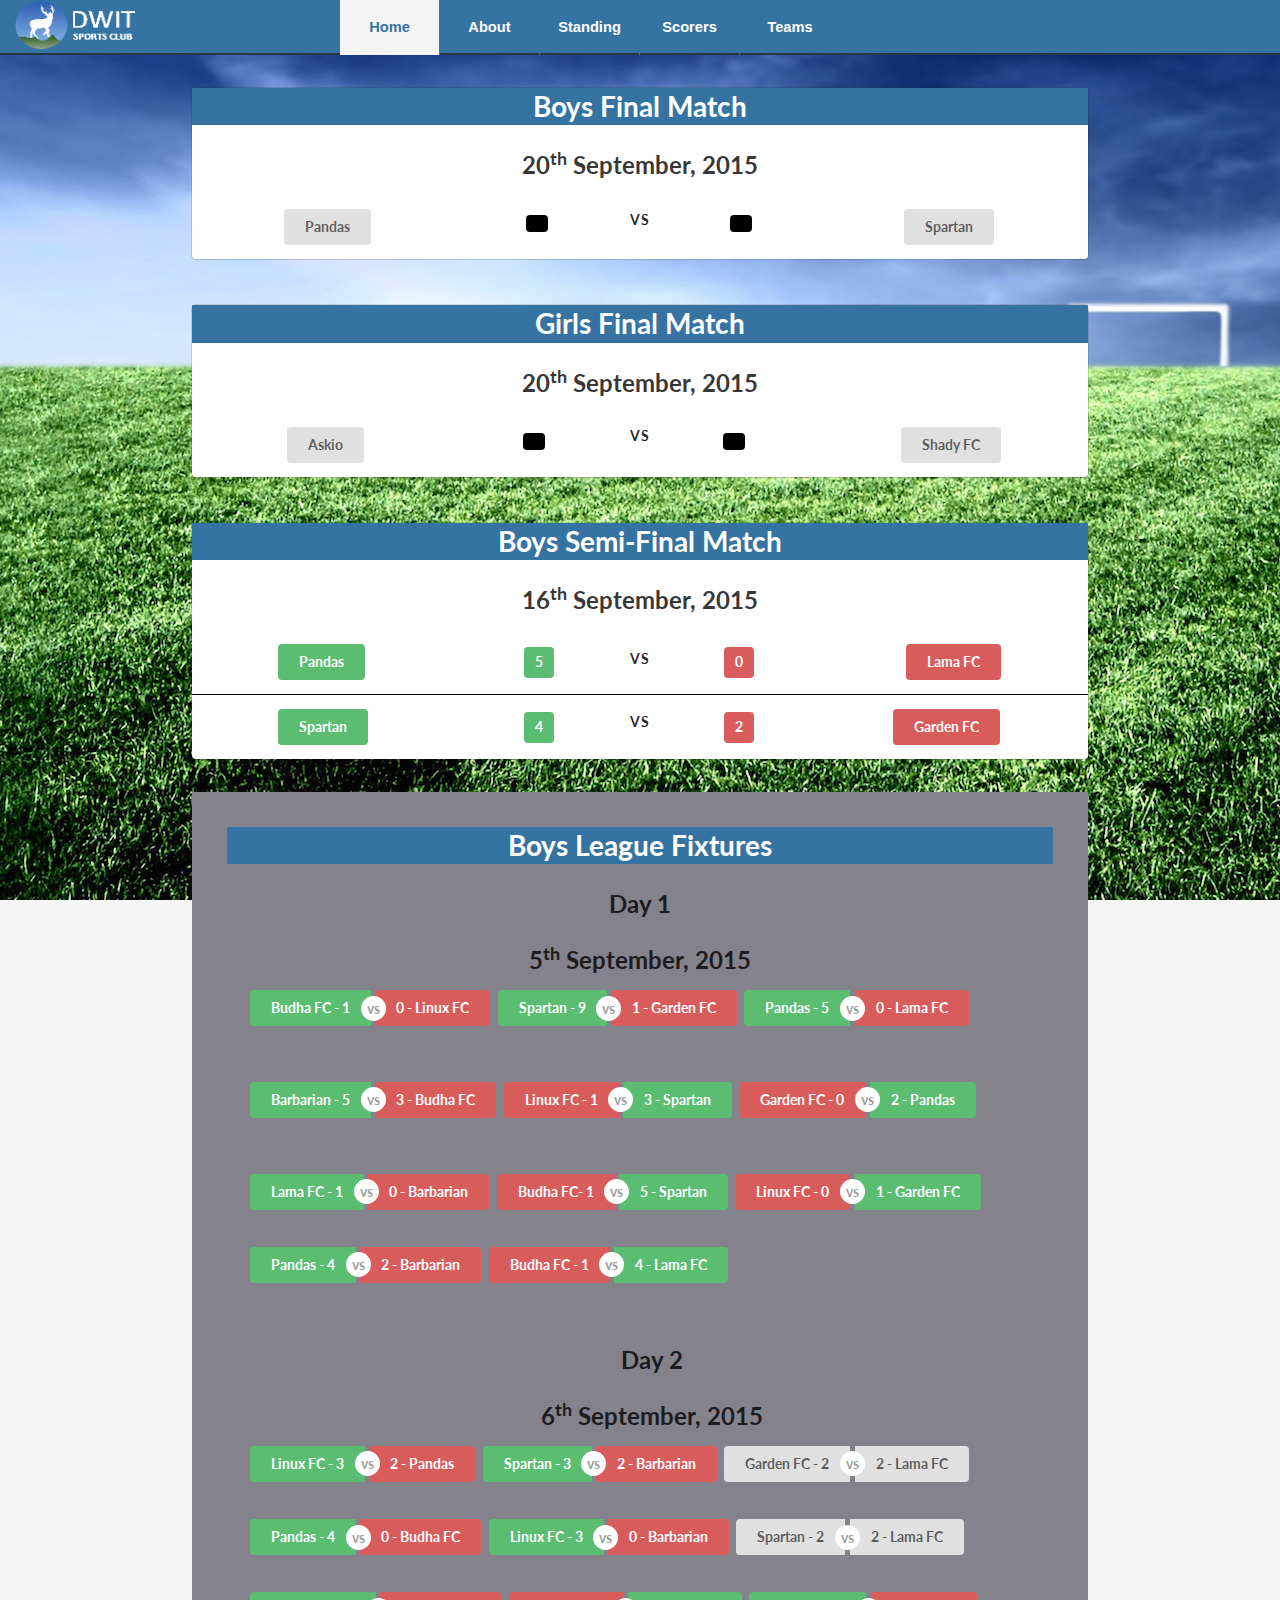
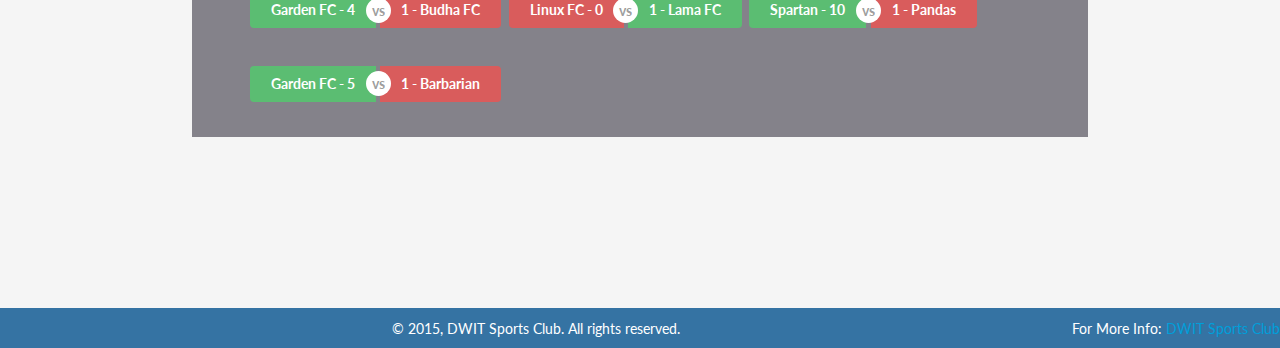
==== commit 644955ec: "Semi-Final Updated" ====
--- a/index.html
+++ b/index.html
@@ -81,20 +81,20 @@
 
 <div class="ui two column stackable center aligned grid segment">
 	<h1 style="text-align:center;color:white; background-color:#3573A3"> Boys Final Match </h1>
-		  <h2 style="text-align:center">26<sup>th</sup> September, 2015</h2>
-
-  <div class="column">
-    <div class="ui button">Pandas / Lama FC</div><div class="ui label large"></div>
+		  <h2 style="text-align:center">20<sup>th</sup> September, 2015</h2>
+
+  <div class="column">
+    <div class="ui button">Pandas</div><div class="ui label large"></div>
   </div>
   <div class="ui vertical divider" style="margin-top:47px;">vs</div>
   <div class="column">
-    <div class="ui label large"></div><div class="ui button">Spartan / Garden FC</div>
+    <div class="ui label large"></div><div class="ui button">Spartan</div>
   </div>  
 </div>
 <br>
 <div class="ui two column stackable center aligned grid segment">
 		<h1 style="text-align:center; color:white; background-color:#3573A3""> Girls Final Match </h1>
-		<h2 style="text-align:center">26<sup>th</sup> September, 2015</h2>
+		<h2 style="text-align:center">20<sup>th</sup> September, 2015</h2>
   <div class="column">
     <div class="ui button">Askio  </div> <div class="ui label large"></div>
   </div>
@@ -111,20 +111,20 @@
 		<h2 style="text-align:center">16<sup>th</sup> September, 2015</h2>
 
   <div class="column" style="border-bottom:1px solid black;">
-    <div class="ui button">Pandas</div> <div class="ui label large"></div>
+    <div class="ui positive button">Pandas </div> <div class="ui green label large">5</div>
   </div>
   <div class="ui vertical divider" style="margin-top:81px;">vs</div>
   <div class="column" style="border-bottom:1px solid black;">
-    <div class="ui label large"></div><div class="ui button">Lama FC</div>
+    <div class="ui red label large">0</div><div class="ui negative button">Lama FC</div>
   </div>  
   <br><br>
   
   <div class="column">
-    <div class="ui button">Spartan</div><div class="ui label large""></div>
+    <div class="ui positive button">Spartan </div><div class="ui green label large"">4</div>
   </div>
   <div class="ui vertical divider" style="margin-top:18px;">vs</div>
   <div class="column">
-   <div class="ui label large"></div> <div class="ui button" style="margin-left: -17px;">Garden FC</div>
+   <div class="ui red label large">2</div> <div class="ui negative button" style="margin-left: -17px;"> Garden FC</div>
   </div> 
 </div>
 <br>
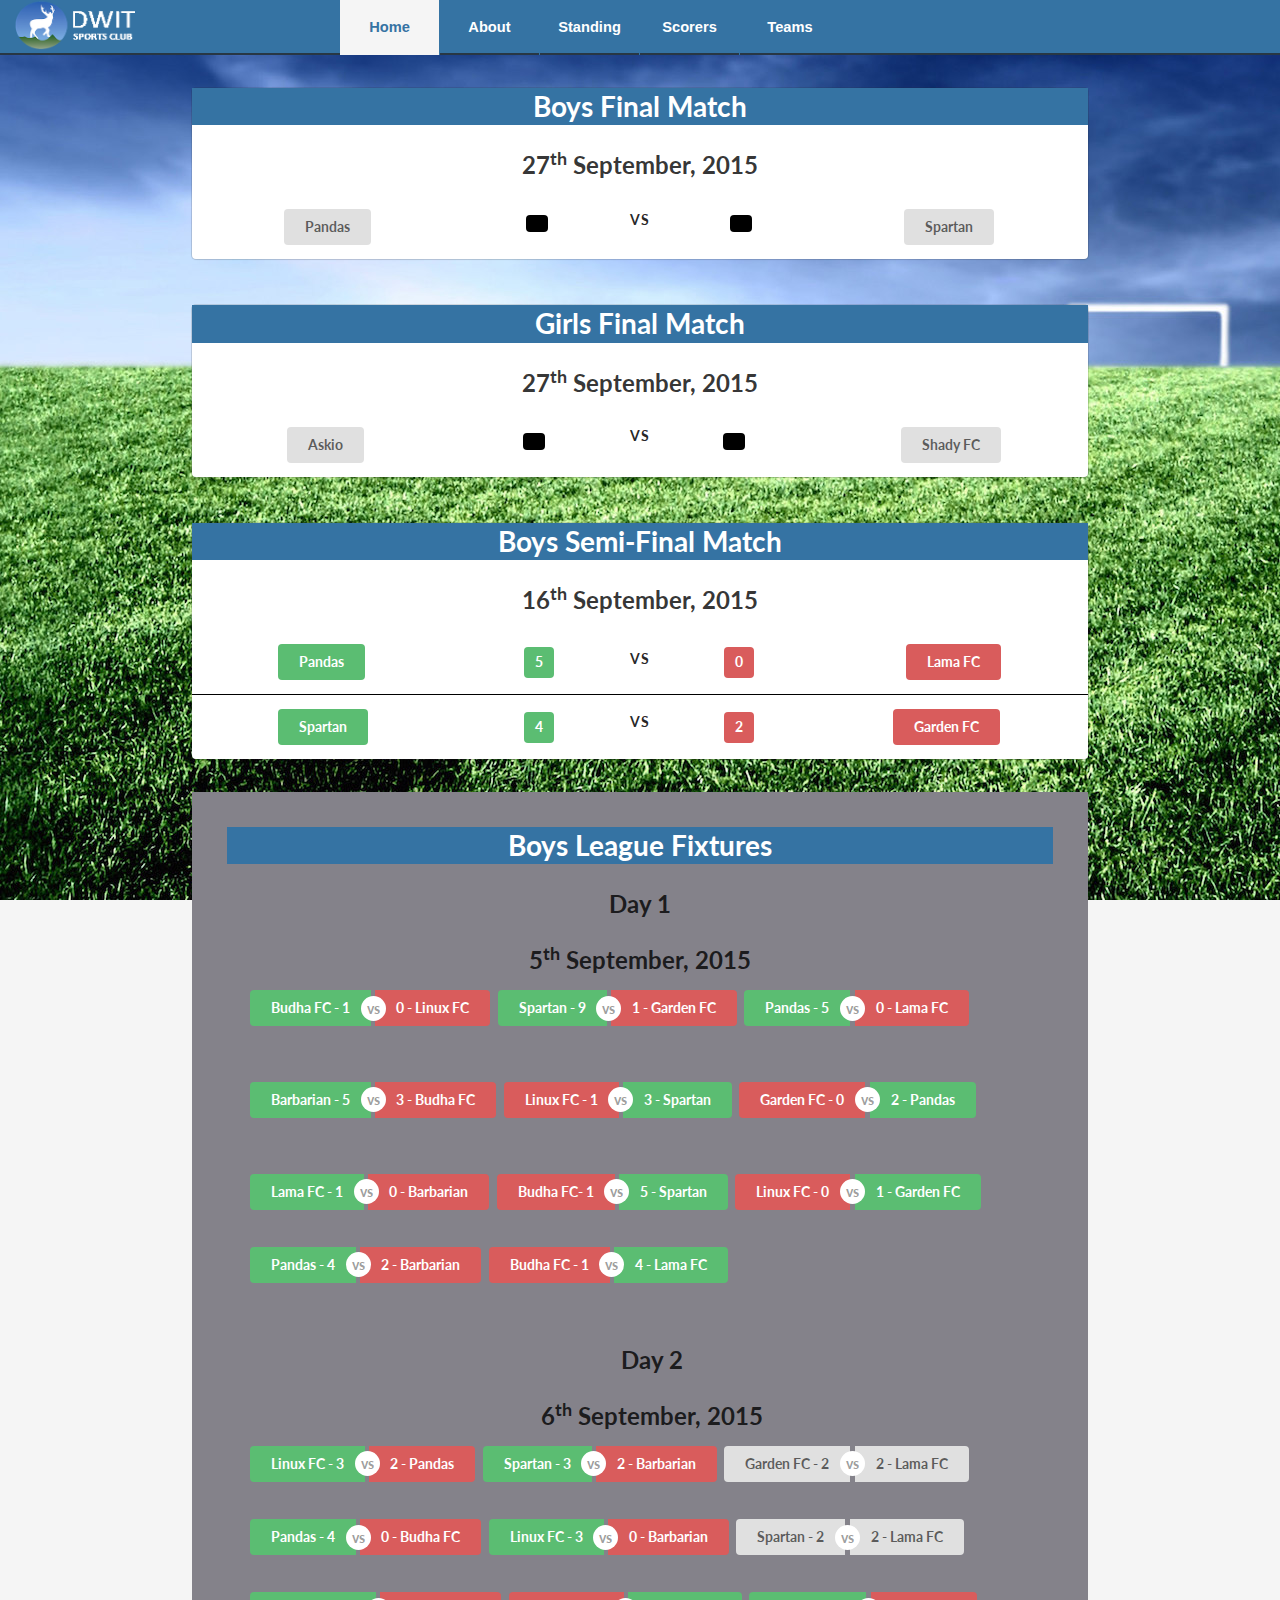
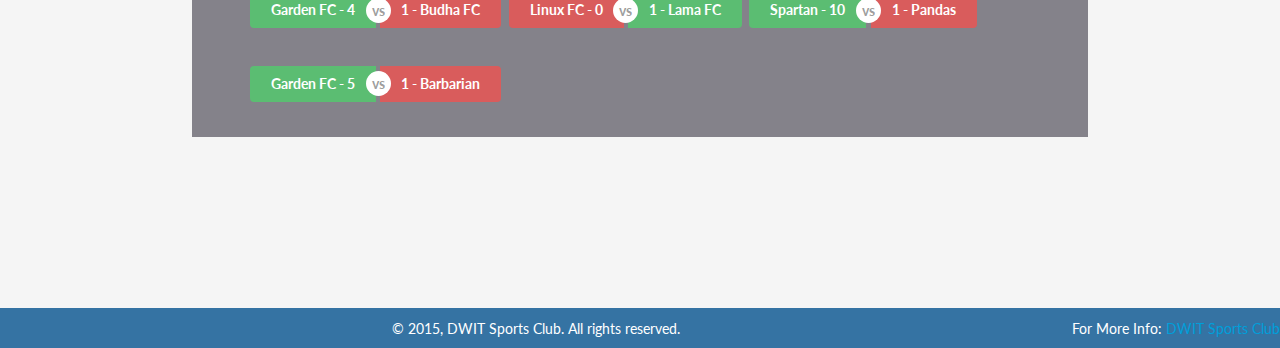
==== commit d9636c35: "Date Modified" ====
--- a/index.html
+++ b/index.html
@@ -81,7 +81,7 @@
 
 <div class="ui two column stackable center aligned grid segment">
 	<h1 style="text-align:center;color:white; background-color:#3573A3"> Boys Final Match </h1>
-		  <h2 style="text-align:center">20<sup>th</sup> September, 2015</h2>
+		  <h2 style="text-align:center">27<sup>th</sup> September, 2015</h2>
 
   <div class="column">
     <div class="ui button">Pandas</div><div class="ui label large"></div>
@@ -94,7 +94,7 @@
 <br>
 <div class="ui two column stackable center aligned grid segment">
 		<h1 style="text-align:center; color:white; background-color:#3573A3""> Girls Final Match </h1>
-		<h2 style="text-align:center">20<sup>th</sup> September, 2015</h2>
+		<h2 style="text-align:center">27<sup>th</sup> September, 2015</h2>
   <div class="column">
     <div class="ui button">Askio  </div> <div class="ui label large"></div>
   </div>
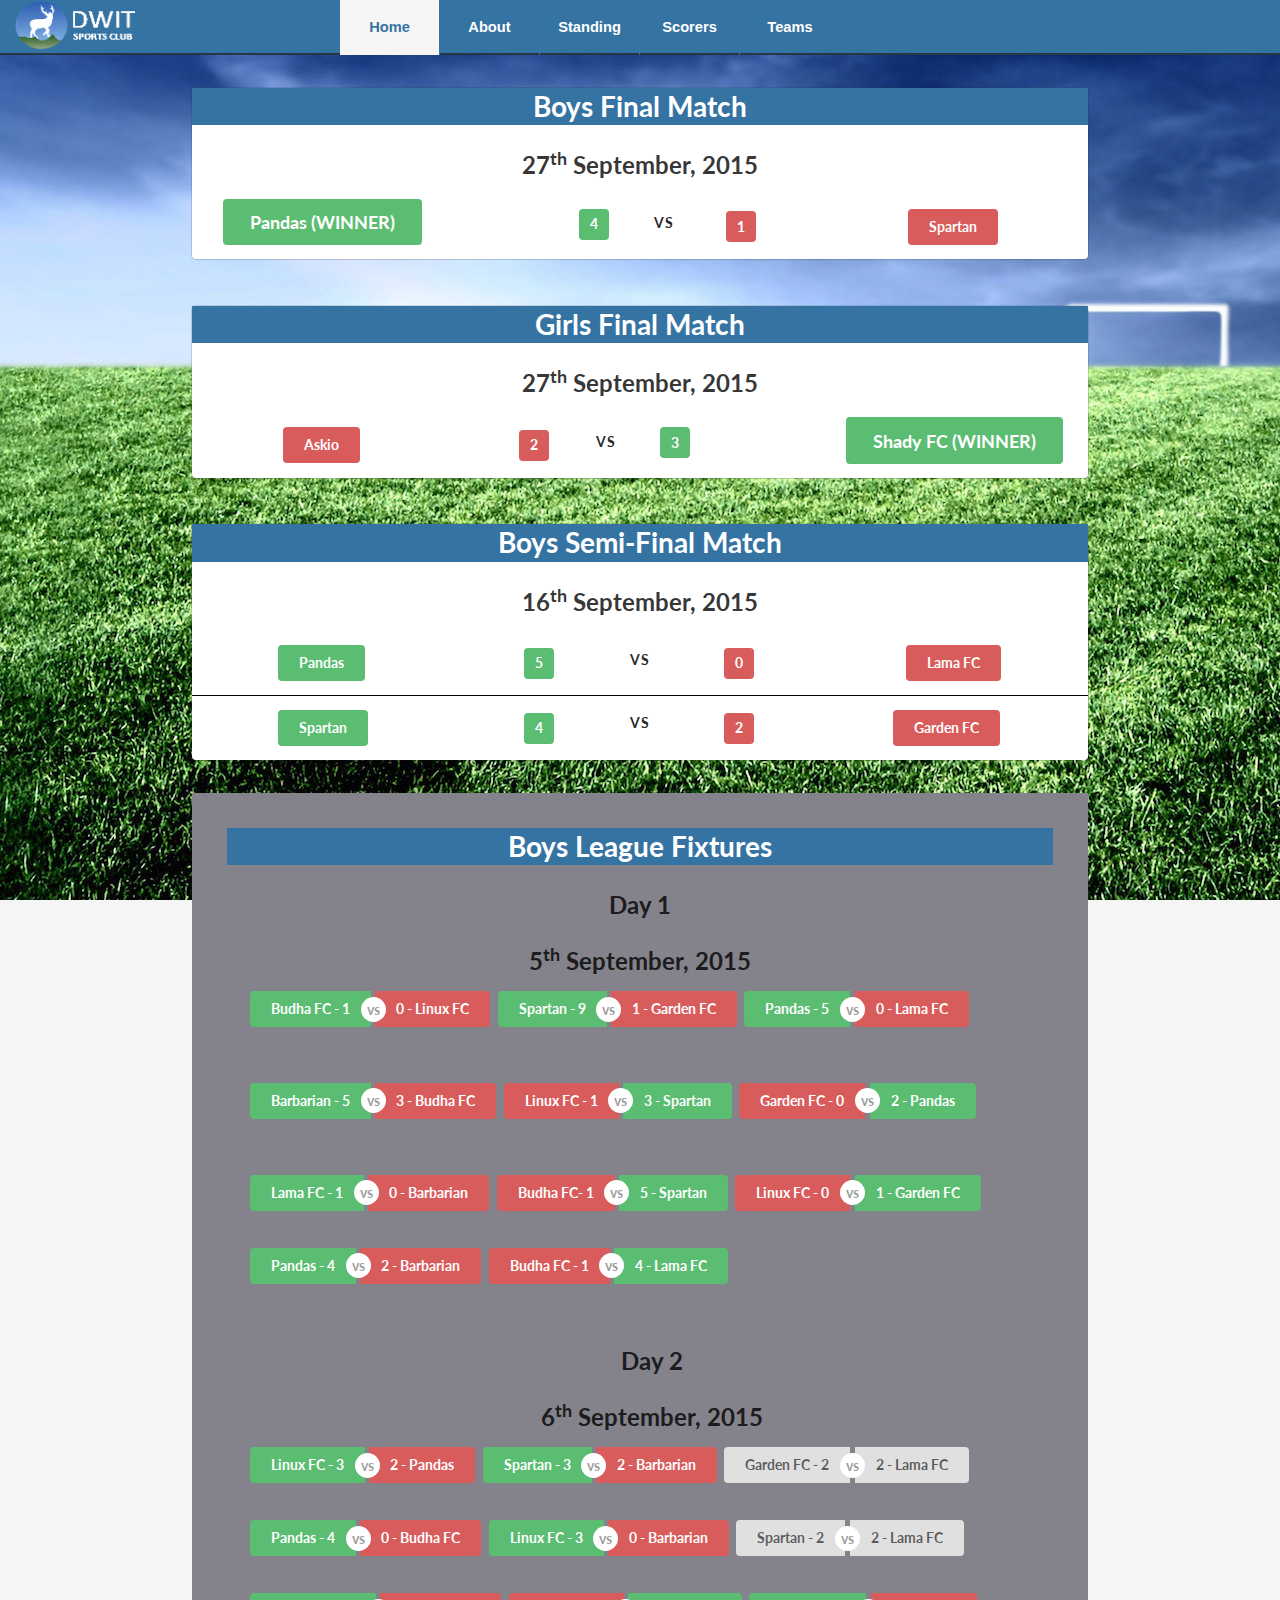
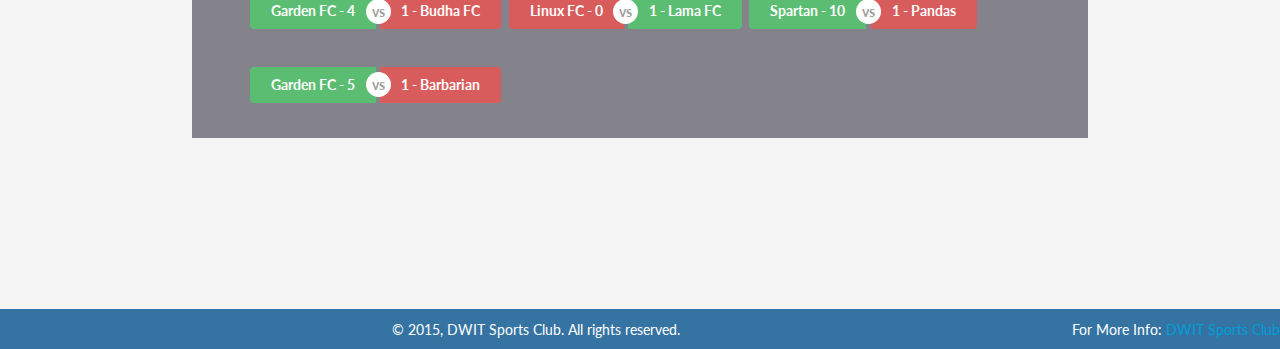
==== commit e3341416: "Final Updated" ====
--- a/index.html
+++ b/index.html
@@ -84,11 +84,11 @@
 		  <h2 style="text-align:center">27<sup>th</sup> September, 2015</h2>
 
   <div class="column">
-    <div class="ui button">Pandas</div><div class="ui label large"></div>
-  </div>
-  <div class="ui vertical divider" style="margin-top:47px;">vs</div>
-  <div class="column">
-    <div class="ui label large"></div><div class="ui button">Spartan</div>
+    <div class="ui green button" style="font-size:18px;margin-top:-10px;">Pandas <span style="font-size:18px;"> (WINNER) </span></div><div class="ui green label large"> 4 </div>
+  </div>
+  <div class="ui vertical divider" style="margin-top:50px;margin-left: 24px;">vs</div>
+  <div class="column">
+    <div class="ui red label large">1</div><div class="ui red button">Spartan</div>
   </div>  
 </div>
 <br>
@@ -96,11 +96,11 @@
 		<h1 style="text-align:center; color:white; background-color:#3573A3""> Girls Final Match </h1>
 		<h2 style="text-align:center">27<sup>th</sup> September, 2015</h2>
   <div class="column">
-    <div class="ui button">Askio  </div> <div class="ui label large"></div>
-  </div>
-  <div class="ui vertical divider" style="margin-top:45px;">vs</div>
-  <div class="column">
-   <div class="ui label large"></div> <div class="ui button">Shady FC</div>
+    <div class="ui red button"> Askio  </div> <div class="ui red label large" > 2</div>
+  </div>
+  <div class="ui vertical divider" style="margin-top:50px;margin-left: -34px;">vs</div>
+  <div class="column">
+   <div class="ui green label large"> 3</div> <div class="ui green button" style="font-size:18px;margin-top:-10px;">Shady FC <span style="font-size:18px;"> (WINNER) </span></div>
   </div>  
 </div>
 <br>
